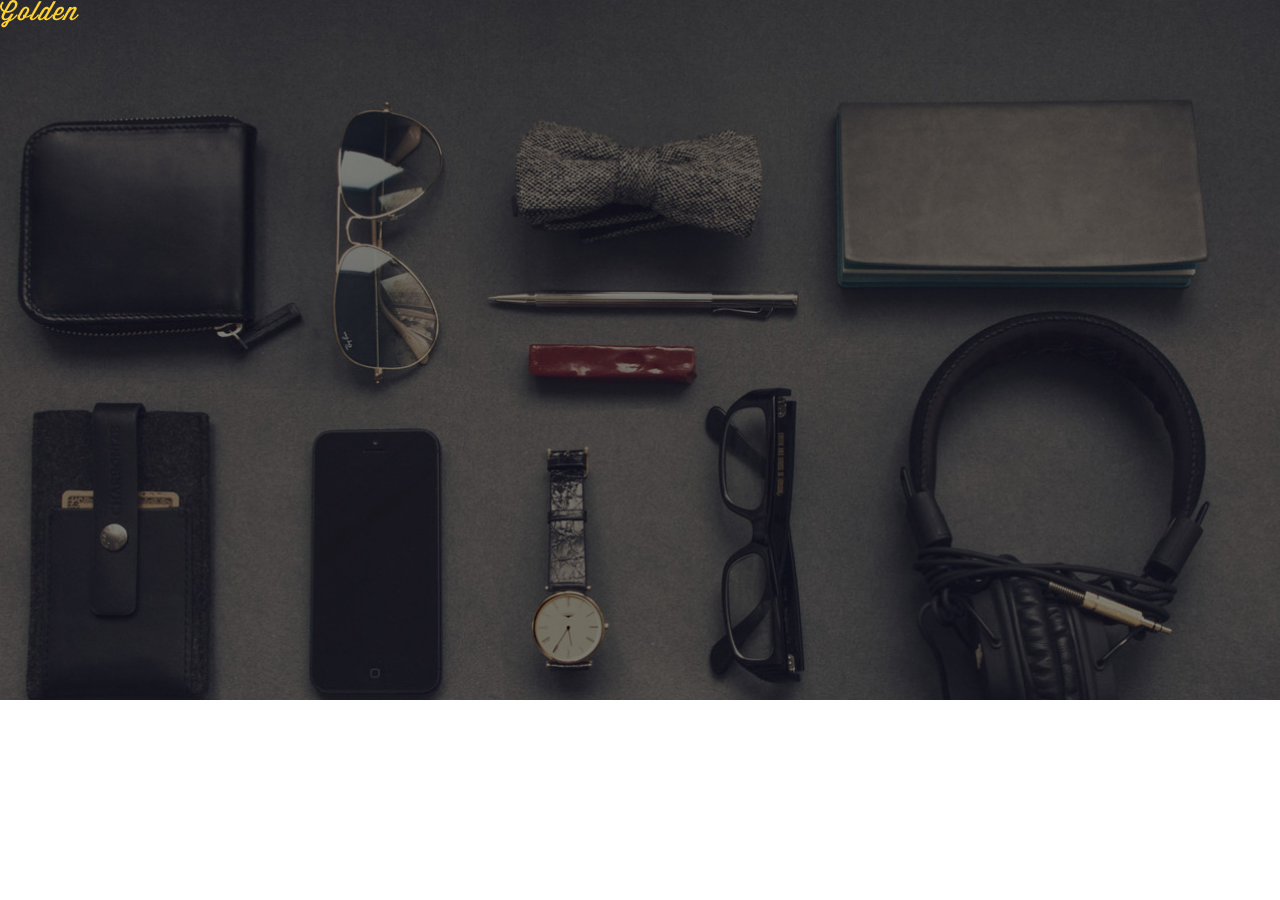
==== index.html @ 57715d4b "Golden's page files" ====
<!DOCTYPE html>
<html lang="en">
<head>
	<meta charset="UTF-8">
	<title>Golden</title>
	<link rel="stylesheet" href="css/main.css">
</head>
<body>
	<header>
		<div class="conteiner">
			<img class="logo" src="img/logo.png" alt="golden">
		</div>
	</header>
	<section>
		<div class="conteiner"></div>
	</section>	
	<footer>
		
	</footer>
</body>
</html>
---- css/main.css ----
body{
	font-family: Arial,sans-serif;
	padding: 0;
	margin: 0;
}
header {
	background: url(../img/first-bg.jpg) no-repeat center top/ cover; 
    height: 700px;
}
.container{
	
}
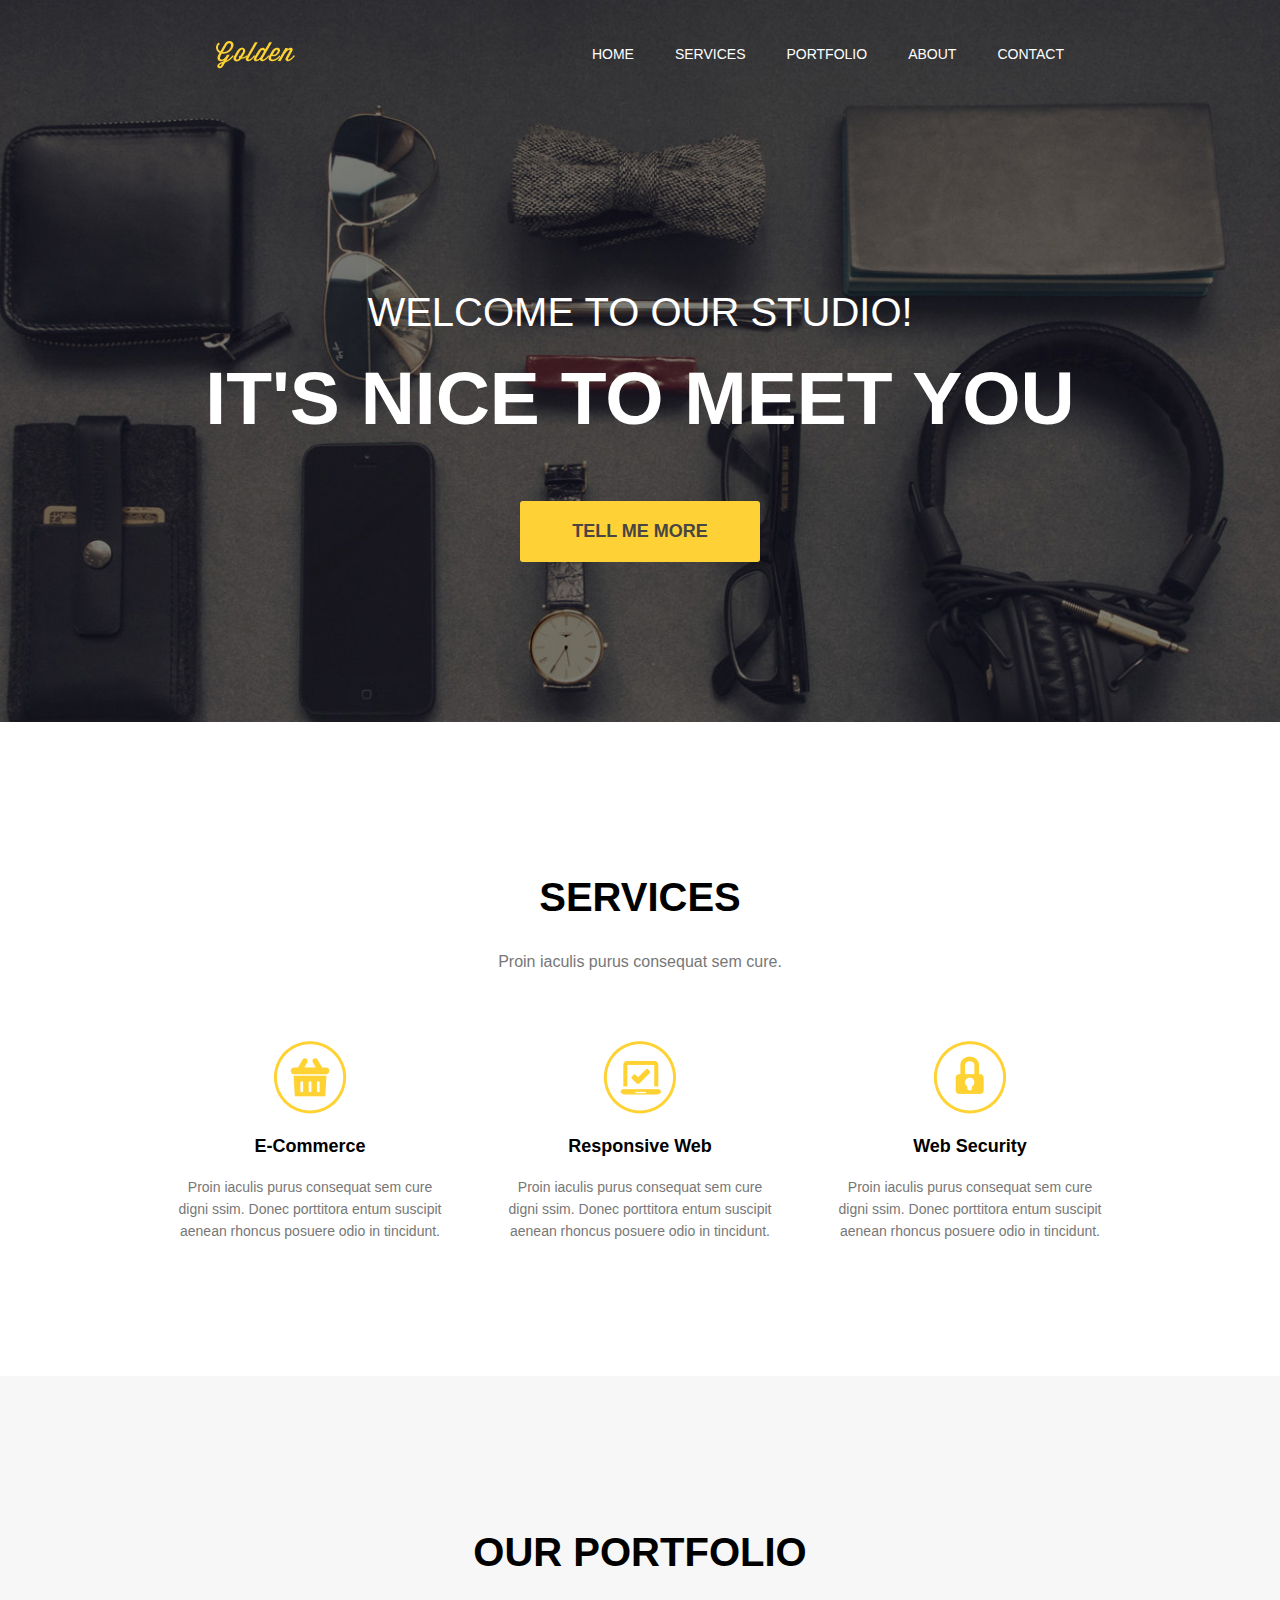
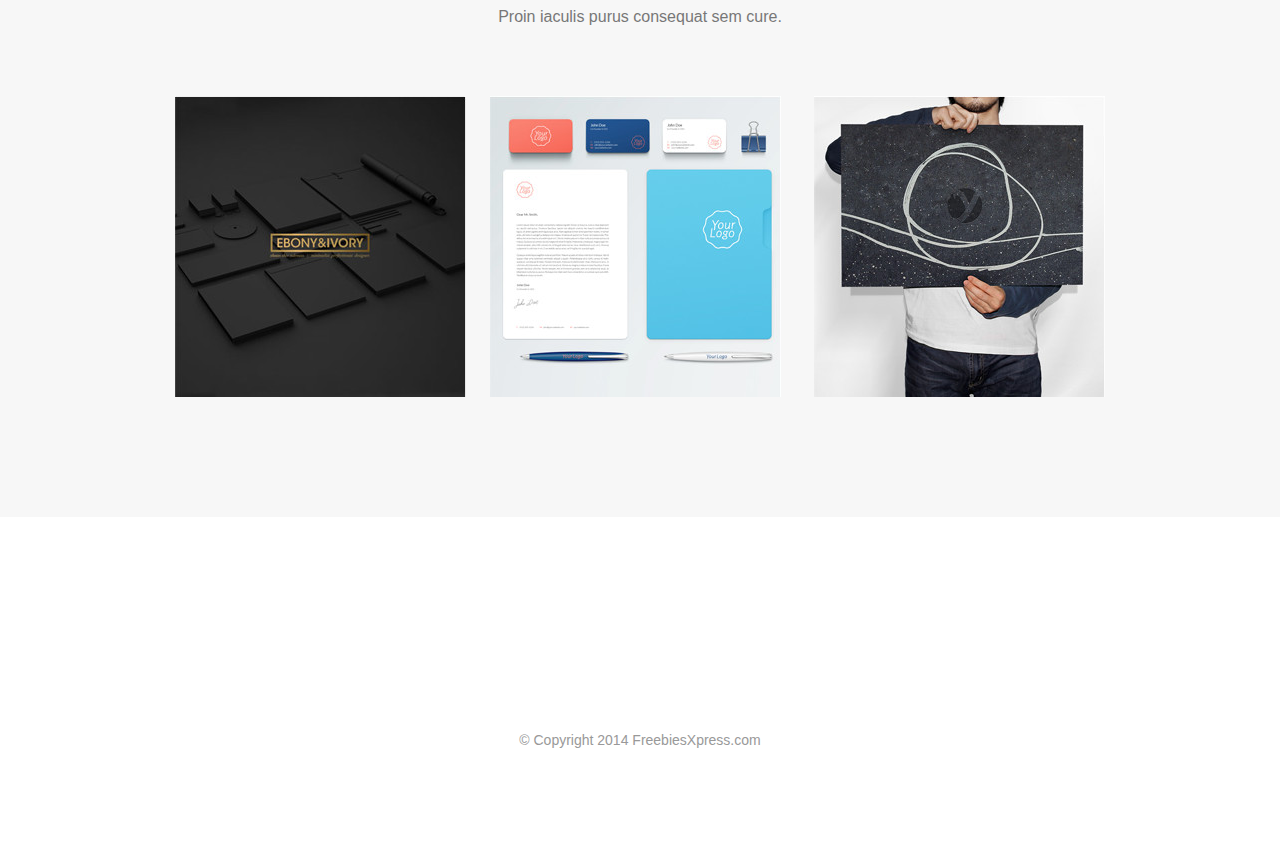
==== commit ea2827d0: "Almost done sections" ====
--- a/index.html
+++ b/index.html
@@ -1,21 +1,110 @@
 <!DOCTYPE html>
 <html lang="en">
-<head>
-	<meta charset="UTF-8">
-	<title>Golden</title>
-	<link rel="stylesheet" href="css/main.css">
-</head>
-<body>
-	<header>
-		<div class="conteiner">
-			<img class="logo" src="img/logo.png" alt="golden">
-		</div>
-	</header>
-	<section>
-		<div class="conteiner"></div>
-	</section>	
-	<footer>
-		
-	</footer>
-</body>
+   <head>
+      <meta charset="UTF-8">
+      <title>Golden</title>
+      <link rel="stylesheet" href="css/main.css">
+   </head>
+   <body>
+      <header>
+         <div class="container">
+            <div class="heading clearfix">
+               <img class="logo" src="img/logo.png" alt="golden">
+               <nav>
+                  <ul class="menu">
+                     <li>
+                        <a href="#">Home</a>
+                     </li>
+                     <li>
+                        <a href="#">Services</a>
+                     </li>
+                     <li>
+                        <a href="#">Portfolio</a>
+                     </li>
+                     <li>
+                        <a href="#">About</a>
+                     </li>
+                     <li>
+                        <a href="#">Contact</a>
+                     </li>
+                  </ul>
+               </nav>
+            </div>
+            <div class="titles">
+               <div class="titles_first">
+                  Welcome To Our Studio!
+               </div>
+               <h1>
+                  It's nice to Meet you
+               </h1>
+               <a class="button" href="#">Tell me more</a>
+            </div>
+         </div>
+      </header>
+      <section id="services">
+         <div class="container">
+            <div class="title">
+               <h2>
+                  Services
+               </h2>
+               <p>
+                  Proin iaculis purus consequat sem cure. 
+               </p>
+            </div>
+            <div class="services clearfix">
+               <div class="services_item">
+                  <img src="img/icon1.png" alt="Услуги">
+                  <h3>E-commerce</h3>
+                  <p>Proin iaculis purus consequat sem cure 
+                     digni ssim. Donec porttitora entum suscipit 
+                     aenean rhoncus posuere odio in tincidunt.
+                  </p>
+               </div>
+               <div class="services_item">
+                  <img src="img/icon2.png" alt="Услуги">
+                  <h3>Responsive Web</h3>
+                  <p>Proin iaculis purus consequat sem cure 
+                     digni ssim. Donec porttitora entum suscipit 
+                     aenean rhoncus posuere odio in tincidunt.
+                  </p>
+               </div>
+               <div class="services_item">
+                  <img src="img/icon3.png" alt="Услуги">
+                  <h3>Web Security</h3>
+                  <p>Proin iaculis purus consequat sem cure 
+                     digni ssim. Donec porttitora entum suscipit 
+                     aenean rhoncus posuere odio in tincidunt.
+                  </p>
+               </div>
+            </div>
+         </div>
+      </section>
+      <section id="portfolio">
+         <div class="container">
+            <div class="title">
+               <h2>
+                  Our portfolio
+               </h2>
+               <p>
+                  Proin iaculis purus consequat sem cure. 
+               </p>
+            </div>
+            <div class="works clearfix">
+               <img src="img/img1.jpg">
+               <img src="img/img2.jpg">
+               <img src="img/img3.jpg">
+            </div>
+         </div>
+      </section>
+      <section id="about-us">
+         <div class="container" >
+            
+         </div>
+      </section>
+      <footer >
+         <div class=" footer" >
+            <p>© Copyright 2014 FreebiesXpress.com</p>
+         </div>
+      </footer>
+   </body>
 </html>--- a/css/main.css
+++ b/css/main.css
@@ -1,12 +1,213 @@
-body{
-	font-family: Arial,sans-serif;
+body {
+	font-family: Arial, sans-serif;
 	padding: 0;
 	margin: 0;
 }
+
+/*** {
+	border: 1px solid red;
+}**/
+
+* div {
+	box-sizing: border-box;
+}
+
 header {
-	background: url(../img/first-bg.jpg) no-repeat center top/ cover; 
-    height: 700px;
-}
-.container{
-	
+	background: url(../img/first-bg.jpg) no-repeat center top/ cover;
+	padding-bottom: 160px;
+}
+
+.container {
+	width: 930px;
+	margin: 0 auto;
+}
+
+.clearfix:after {
+	content: ' ';
+	display: table;
+	width: 100%;
+	clear: both;
+}
+
+.logo {
+	margin: 41px;
+	float: left;
+}
+
+nav {
+	float: right;
+	margin-top: 45px;
+}
+
+.menu {
+	display: block;
+	padding: 0;
+	margin: 0;
+}
+
+.menu li {
+	float: left;
+	display: block;
+	margin-right: 41px;
+}
+
+.menu a {
+	color: #fff;
+	text-decoration: none;
+	text-transform: uppercase;
+	font-size: 14px;
+}
+
+.titles_first {
+	font-size: 40px;
+	color: #fff;
+	text-align: center;
+	text-transform: uppercase;
+	margin-top: 180px;
+}
+
+h1 {
+	font-size: 75px;
+	color: #fff;
+	text-align: center;
+	text-transform: uppercase;
+	margin: 20px;
+}
+
+.button {
+	background-color: #fed136;
+	color: #484543;
+	border-radius: 3px;
+	width: 240px;
+	padding: 20px 0;
+	margin: 0 auto;
+	display: block;
+	text-decoration: none;
+	text-align: center;
+	text-transform: uppercase;
+	font-size: 18px;
+	font-weight: bold;
+	margin-top: 60px;
+}
+
+.title {
+	text-align: center;
+	padding-top: 120px;
+}
+
+h2 {
+	font-size: 40px;
+	font-weight: bold;
+	text-transform: uppercase;
+	/** text-align: center;**/
+}
+
+h3 {
+	text-transform: capitalize;
+	font-size: 18px;
+}
+
+.title p {
+	color: #777777;
+	font-size: 16px;
+	margin-top: 22px;
+}
+
+.services {
+	margin-top: 70px;
+}
+
+.services_item {
+	width: 270px;
+	float: left;
+	text-align: center;
+}
+
+.services_item p {
+	font-size: 14px;
+	color: #777;
+	line-height: 1.55em;
+}
+
+.services_item h3 {
+	font-size: 18px;
+	margin-bottom: 20px;
+}
+
+.services_item:last-child {
+	float: right;
+}
+
+.services_item:nth-child(2) {
+	margin-left: 60px;
+}
+
+#portfolio {
+	background-color: #f7f7f7;
+	padding-bottom: 120px;
+}
+
+#services {
+	padding-bottom: 120px;
+}
+
+.works {
+	margin-top: 70px;
+}
+
+.works img {
+	float: left;
+}
+
+.works img:last-child {
+	float: right;
+}
+
+.works img:nth-child(2) {
+	margin-left: 24px;
+}
+
+#about-us {
+	background-color: #fff;
+	padding-top: 130px;
+}
+
+.about-us {
+	text-align: center;
+	margin-top: 0;
+}
+
+.about-us p {
+	margin-top: 24px;
+}
+
+.about-us h2 {
+	margin: 0 auto;
+}
+
+.month {
+	text-align: center;
+	display: block;
+}
+
+.july {
+	margin-top: 85px;
+	float: left;
+	display: block;
+}
+
+.january {
+	margin-top: 85px;
+}
+
+#uppercase {
+	text-transform: uppercase;
+}
+
+.footer {
+	margin-bottom: 110px;
+	margin-top: 85px;
+	color: #999;
+	font-size: 14px;
+	text-align: center;
 }